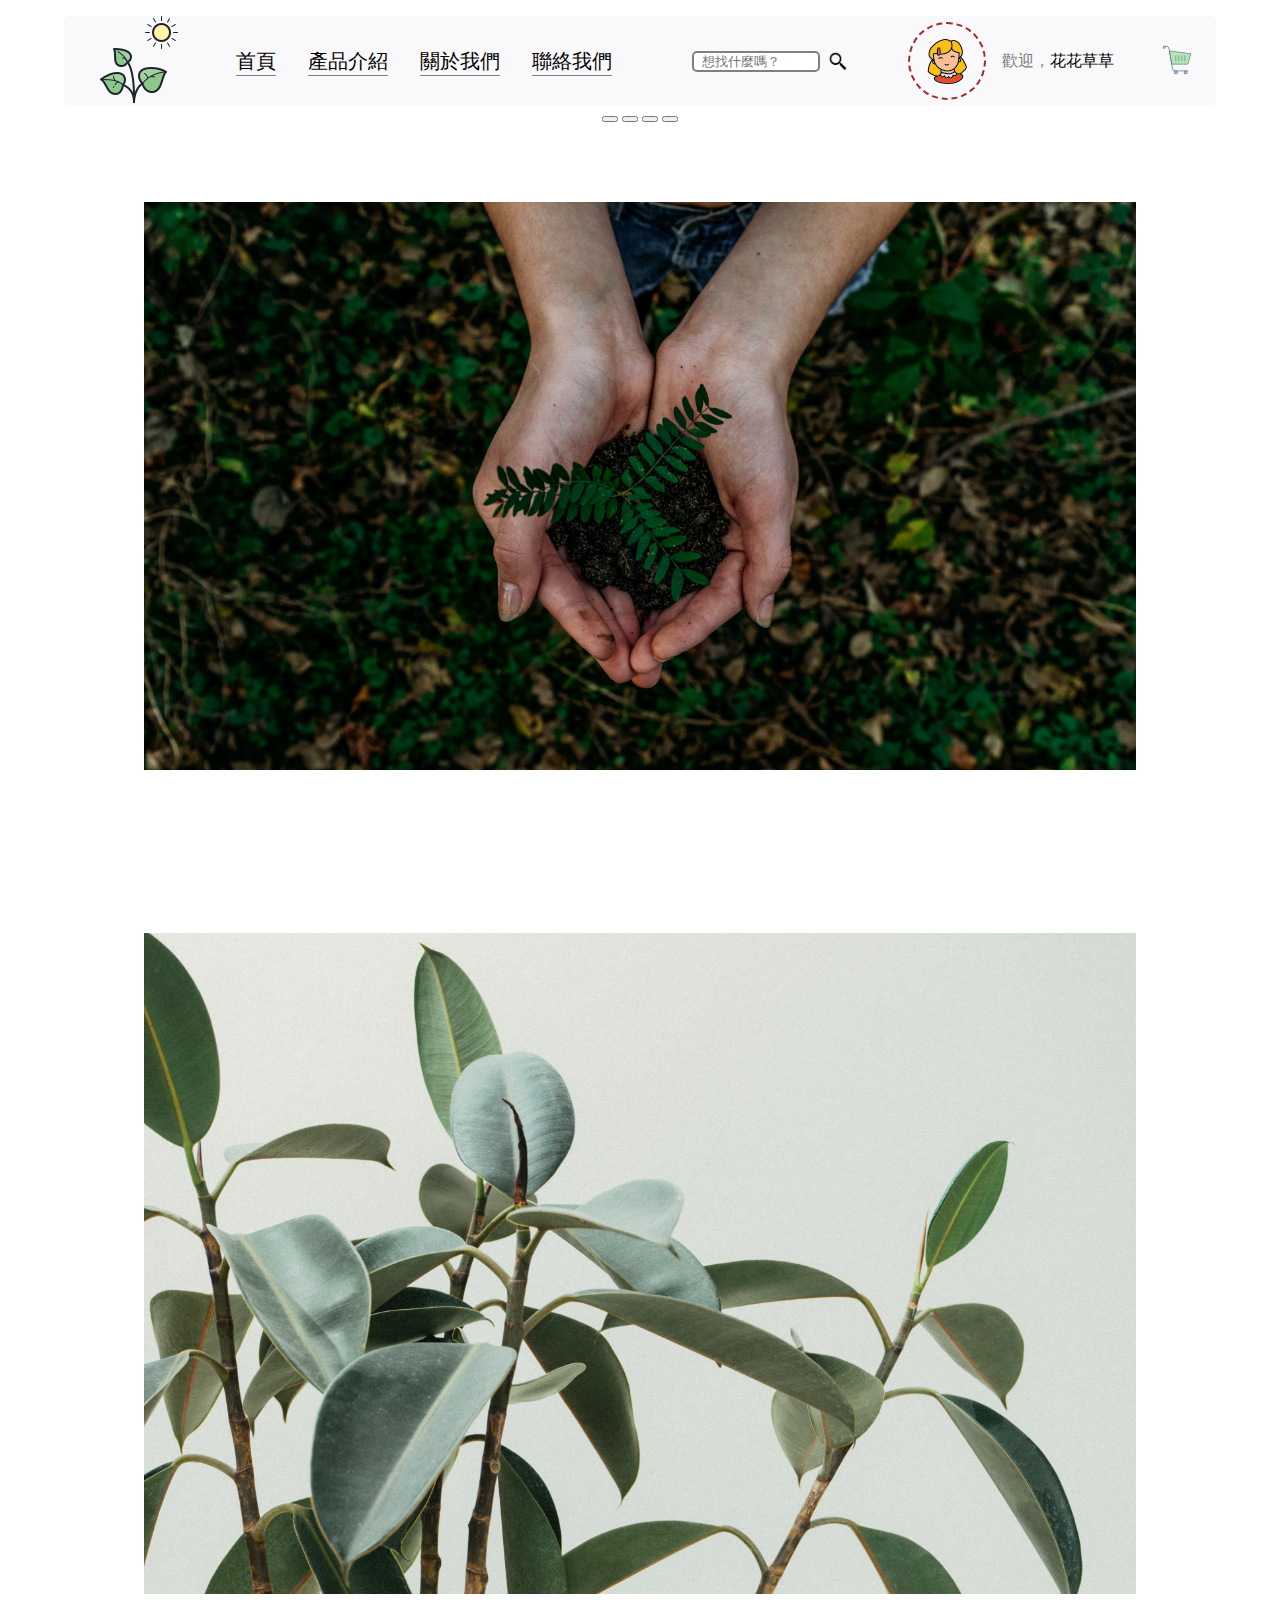
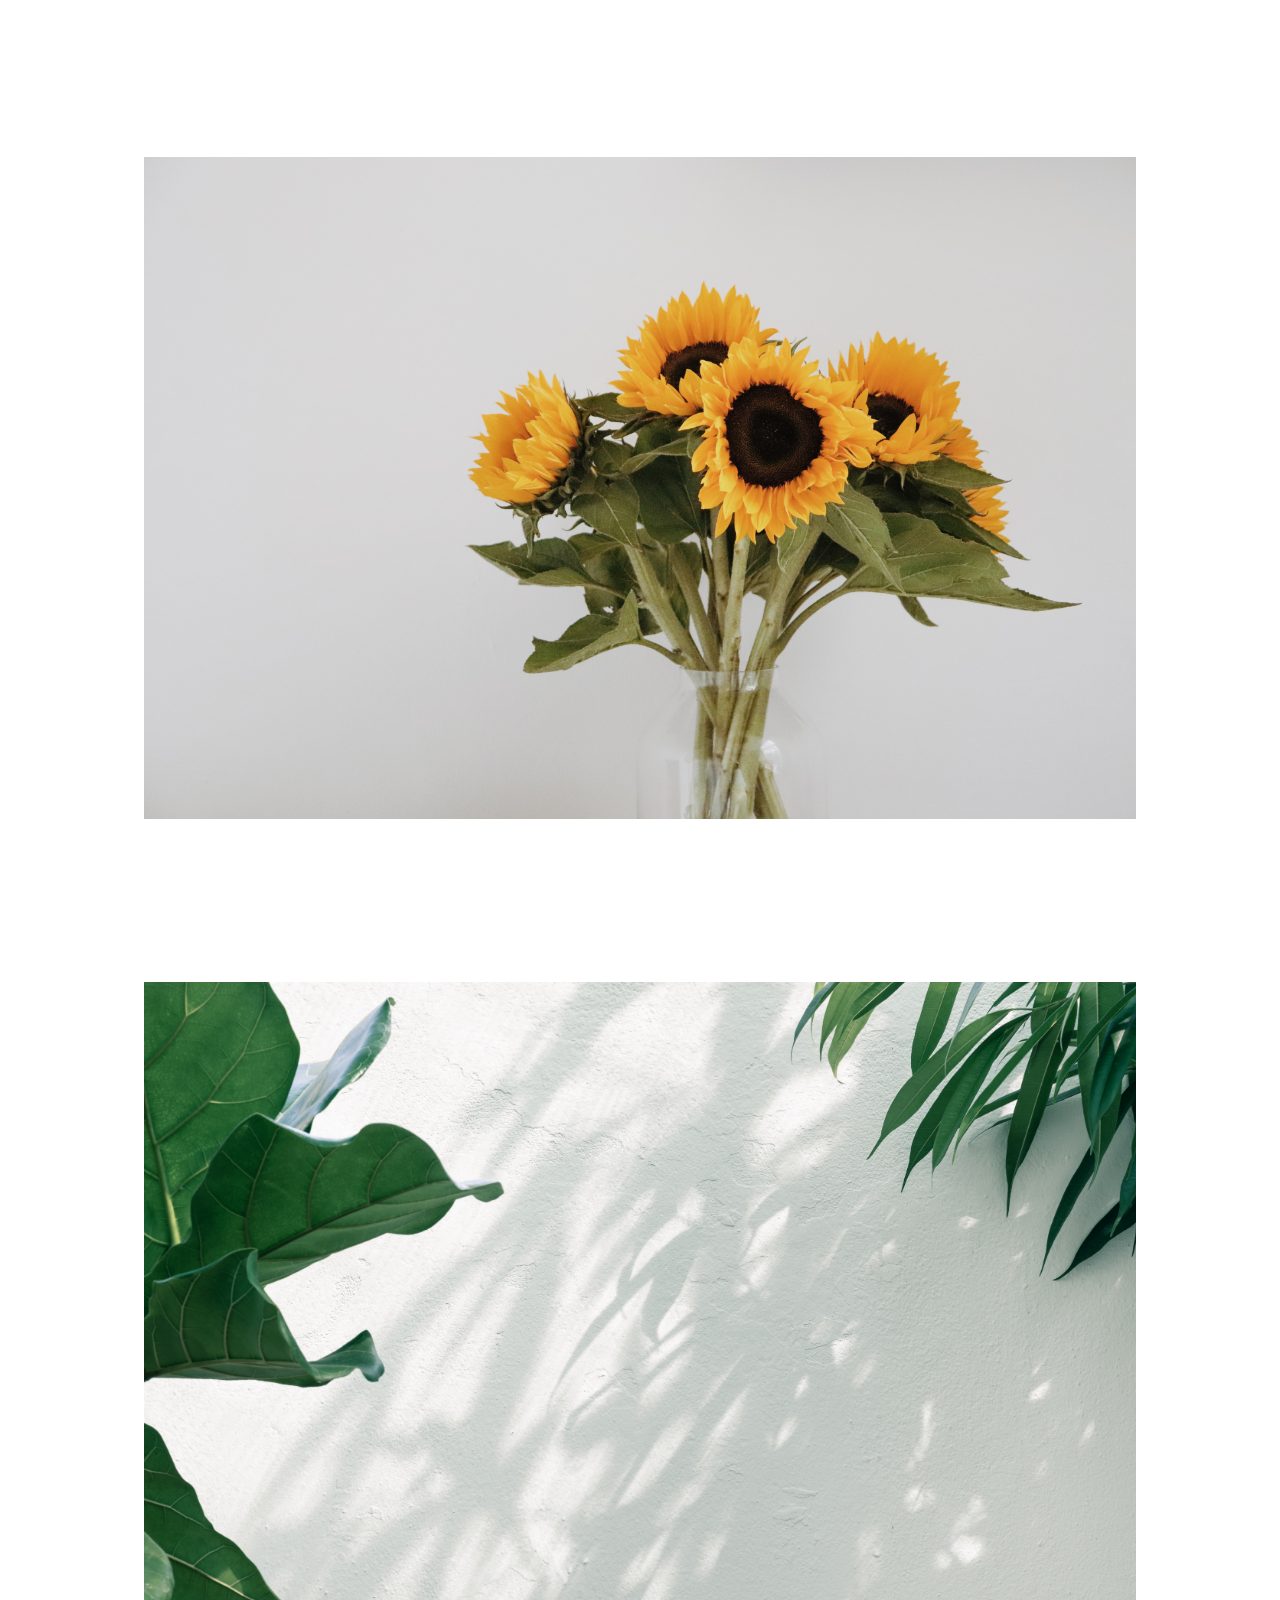
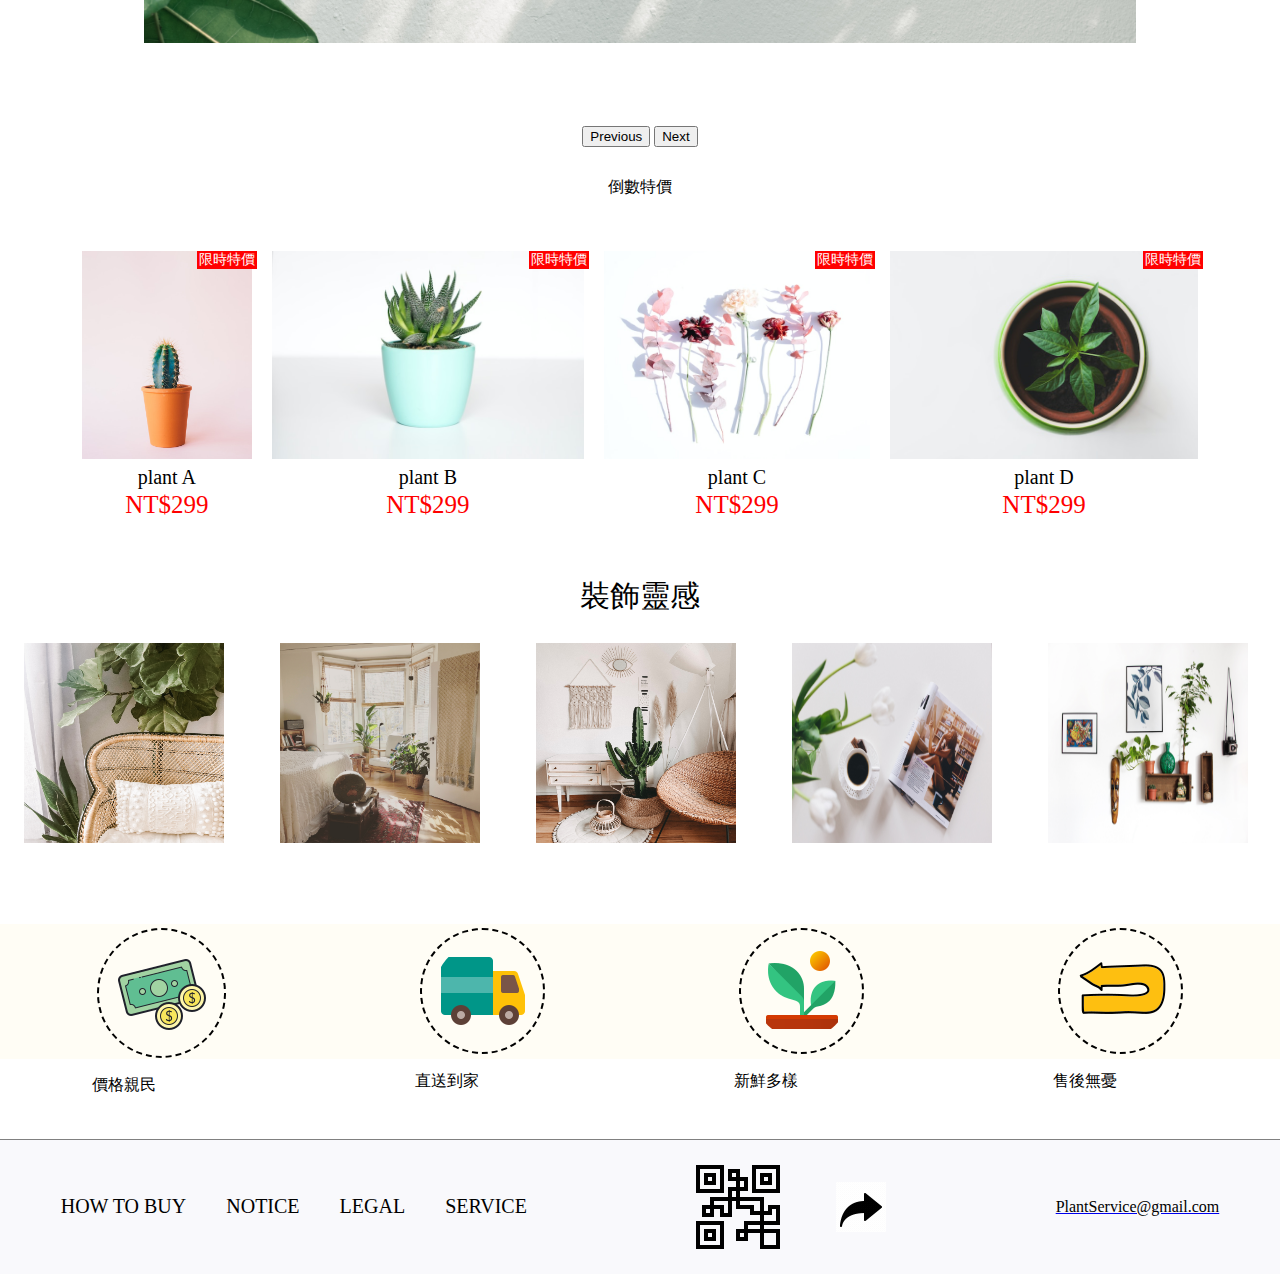
==== 植物網站/index.html @ 2fb53584 "Add files via upload" ====
<!DOCTYPE html>
<html lang="en">
  <head>
    <meta charset="UTF-8" />
    <meta http-equiv="X-UA-Compatible" content="IE=edge" />
    <meta name="viewport" content="width=device-width, initial-scale=1.0" />
    <meta name="description" content="城市中的小綠洲" />
    <meta name="keyword" content="花花草草,植物,植栽,花藝,花飾,送禮,佈置" />
    <title>花花草草</title>
    <link rel="stylesheet" href="base.css" />
    <link rel="stylesheet" href="index.css" />
    <link
      rel="shortcut icon"
      href="./image/plant/favicons.png"
      type="image/x-icon"
    />
    <link href="https://cdn.jsdelivr.net/npm/bootstrap@5.1.1/dist/css/bootstrap.min.css" rel="stylesheet" integrity="sha384-F3w7mX95PdgyTmZZMECAngseQB83DfGTowi0iMjiWaeVhAn4FJkqJByhZMI3AhiU" crossorigin="anonymous">
<script src="https://cdn.jsdelivr.net/npm/bootstrap@5.1.1/dist/js/bootstrap.bundle.min.js" integrity="sha384-/bQdsTh/da6pkI1MST/rWKFNjaCP5gBSY4sEBT38Q/9RBh9AH40zEOg7Hlq2THRZ" crossorigin="anonymous"></script>
  </head>
  <body>
    <div class="wrapper">
      <!--header-->
      <div class="header">
        <!--logo-->
        <div class="logo">
          <h1>
            <a href="#"
              ><img src="./image/plant/plant_logo.png" alt="" />花花草草</a
            >
          </h1>
        </div>
        <!--nav-->
        <div class="nav">
          <ul>
            <li><a href="#">首頁</a></li>
            <li><a href="#">產品介紹</a></li>
            <li><a href="#">關於我們</a></li>
            <li><a href="#">聯絡我們</a></li>
          </ul>
        </div>
        <!--search-->
        <div class="search">
          <input type="text" placeholder="想找什麼嗎？" />
          <a href="#"></a>
        </div>
        <!--user-->
        <div class="user">
          <a href="#">
            <img src="./image/plant/girlPic.png" alt="" />
            <p>歡迎，<span>花花草草</span></p>
          </a>
        </div>
        <div class="cart">
          <a href="#"><img src="./image/plant/cart.png" alt="" /></a>
        </div>
      </div>
     <div class="content">
      <div id="carouselExampleIndicators" class="carousel slide" data-bs-ride="carousel">
        <div class="carousel-indicators">
          <button type="button" data-bs-target="#carouselExampleIndicators" data-bs-slide-to="0" class="active" aria-current="true" aria-label="Slide 1"></button>
          <button type="button" data-bs-target="#carouselExampleIndicators" data-bs-slide-to="1" aria-label="Slide 2"></button>
          <button type="button" data-bs-target="#carouselExampleIndicators" data-bs-slide-to="2" aria-label="Slide 3"></button>
          <button type="button" data-bs-target="#carouselExampleIndicators" data-bs-slide-to="3" aria-label="Slide 4"></button>
        </div>
        <div class="carousel-inner">
          <div class="carousel-item active">
            <img src="./image/loop/focus4.jpg" class="d-block w-100" alt="...">
          </div>
          <div class="carousel-item">
            <img src="./image/loop/pic2.jpg" class="d-block w-100" alt="...">
          </div>
          <div class="carousel-item">
            <img src="./image/loop/pic3.jpg" class="d-block w-100" alt="...">
          </div>
          <div class="carousel-item">
            <img src="./image/loop/pic4.jpg" class="d-block w-100" alt="...">
          </div>
        </div>
        <button class="carousel-control-prev" type="button" data-bs-target="#carouselExampleIndicators" data-bs-slide="prev">
          <span class="carousel-control-prev-icon" aria-hidden="true"></span>
          <span class="visually-hidden">Previous</span>
        </button>
        <button class="carousel-control-next" type="button" data-bs-target="#carouselExampleIndicators" data-bs-slide="next">
          <span class="carousel-control-next-icon" aria-hidden="true"></span>
          <span class="visually-hidden">Next</span>
        </button>
      </div>
     </div>
     <div class="productList">
      <h2>倒數特價</h2>
      <ul>
        <li>
           <div class="sale">
            限時特價
          </div>
          <img src="./image/sale/sale1.jpg" alt="商品照1">
        <a href="#">plant A</a> 
          <span>NT$299</span>
        </li>
        <li> <div class="sale">
            限時特價
          </div>
          <img src="./image/sale/sale2.jpg" alt="商品照2">
         <a href="#">plant B</a>
          <span>NT$299</span>
        </li>
        <li>
           <div class="sale">
            限時特價
          </div>
          <img src="./image/sale/sale3.jpg" alt="商品照3">
          <a href="#">plant C</a>
          <span>NT$299</span>
        </li>
        <li>
           <div class="sale">
            限時特價
          </div>
          <img src="./image/sale/sale4.jpg" alt="商品照4">
          <a href="#">plant D</a>
          <span>NT$299</span>
        </li>
      </ul>
    </div>

        
      </div>
      <div class="deco">
        <h2>裝飾靈感</h2>
        <ul>
          <li><img src="./image/deco/deco1.jpg" alt="裝飾照1"></li>
          <li><img src="./image/deco/deco2.jpg" alt="裝飾照2"></li>
          <li><img src="./image/deco/deco3.jpg" alt="裝飾照3"></li>
          <li><img src="./image/deco/deco4.jpg" alt="裝飾照4"></li>
          <li><img src="./image/deco/deco5.jpg" alt="裝飾照5"></li>
        </ul>
      </div>
      <div class="guarantee">
        <ul>
          <li>
            <img src="./image/guarantee/icons8-cash-100.png" alt="" />
            <h2>價格親民</h2>
          </li>
          <li>
            <img src="./image/guarantee/icons8-logistics-96.png" alt="" />
            <h2>直送到家</h2>
          </li>
          <li>
            <img src="./image/guarantee/icons8-plant-96.png" alt="" />
            <h2>新鮮多樣</h2>
          </li>
          <li>
            <img src="./image/guarantee/icons8-return-96.png" alt="" />
            <h2>售後無憂</h2>
          </li>
        </ul>
      </div>
      <div class="footer">
        <div class="legal">
          <ul>
            <li><a href="#">HOW TO BUY</a></li>
            <li><a href="#">NOTICE</a></li>
            <li><a href="#">LEGAL</a></li>
            <li><a href="#">SERVICE</a></li>
          </ul>
        </div>
        <div class="contact">
          <img src="./image/footer/qrcode.png" alt="qrcode" title="scan it!"/>
          <a href="#"
            ><img src="./image/footer/fb.gif" alt="fbGroup" title="follow us!" />
          </div>
          <div class="service">
            <div class="email">PlantService@gmail.com</div>
          </div>
      </div>
    </div>
  </body>
</html>
---- 植物網站/base.css ----
/* http://meyerweb.com/eric/tools/css/reset/ 
   v2.0 | 20110126
   License: none (public domain)
*/

html,
body,
div,
span,
applet,
object,
iframe,
h1,
h2,
h3,
h4,
h5,
h6,
p,
blockquote,
pre,
a,
abbr,
acronym,
address,
big,
cite,
code,
del,
dfn,
em,
img,
ins,
kbd,
q,
s,
samp,
small,
strike,
strong,
sub,
sup,
tt,
var,
b,
u,
i,
center,
dl,
dt,
dd,
ol,
ul,
li,
fieldset,
form,
label,
legend,
table,
caption,
tbody,
tfoot,
thead,
tr,
th,
td,
article,
aside,
canvas,
details,
embed,
figure,
figcaption,
footer,
header,
hgroup,
menu,
nav,
output,
ruby,
section,
summary,
time,
mark,
audio,
video {
  margin: 0;
  padding: 0;
  border: 0;
  font-size: 100%;
  font: inherit;
  vertical-align: baseline;
}
/* HTML5 display-role reset for older browsers */
article,
aside,
details,
figcaption,
figure,
footer,
header,
hgroup,
menu,
nav,
section {
  display: block;
}
body {
  line-height: 1;
}
ol,
ul {
  list-style: none;
}
blockquote,
q {
  quotes: none;
}
blockquote:before,
blockquote:after,
q:before,
q:after {
  content: "";
  content: none;
}
table {
  border-collapse: collapse;
  border-spacing: 0;
}
*,
*::after,
*::before {
  box-sizing: border-box;
}
---- 植物網站/index.css ----
body {
  background-color: white;
}
body .wrapper {
  margin: 1rem auto;
  max-width: 90vw;
  text-align: center;
}
body .wrapper .header {
  height: 10vh;
  display: flex;
  justify-content: space-around;
  align-items: center;
  background-color: rgba(244, 244, 250, 0.5);
  border-radius: 5px;
}
body .wrapper .header .logo a {
  font-size: 0;
}
body .wrapper .header .nav ul {
  display: flex;
}
body .wrapper .header .nav ul li {
  list-style: none;
  margin-right: 2rem;
}
body .wrapper .header .nav ul li a {
  padding-bottom: 0.2rem;
  color: black;
  font-size: 20px;
  text-decoration: none;
  border-bottom: 1px solid gray;
  transition: all 0.3s ease-in;
}
body .wrapper .header .nav ul li a:hover {
  font-size: 23px;
}
body .wrapper .header .search {
  display: flex;
  align-items: center;
}
body .wrapper .header .search input {
  max-width: 8rem;
  max-height: 1.5rem;
  padding-left: 0.5rem;
  border: 2px solid gray;
  border-radius: 5px;
  background-color: white;
}
body .wrapper .header .search a {
  display: inline-block;
  width: 2rem;
  height: 1.2rem;
  margin-left: 0.5rem;
  background-image: url(./image/plant/searchLogo.png);
  background-size: contain;
  background-repeat: no-repeat;
}
body .wrapper .header .user a {
  display: flex;
  align-items: center;
  text-decoration: none;
  color: black;
}
body .wrapper .header .user a img {
  padding: 0.8rem;
  border: 2px dashed brown;
  border-radius: 50%;
}
body .wrapper .header .user a p {
  margin-left: 1rem;
  color: gray;
}
body .wrapper .header .user a p span {
  color: black;
  transition: all 0.5s ease;
}
body .wrapper .header .user a p span:hover {
  font-size: larger;
}
body .wrapper .content {
  max-width: 100%;
  max-height: 40%;
}
body .wrapper .content .carousel-item img {
  max-width: 100%;
  max-height: 1000px;
  padding: 5rem;
  border-radius: 10px;
}
body .wrapper .productList {
  width: 100%;
}
body .wrapper .productList h2 {
  padding: 2rem;
}
body .wrapper .productList ul {
  display: flex;
  justify-content: space-around;
  align-items: center;
  margin: 0.5rem;
}
body .wrapper .productList ul li {
  position: relative;
  margin-top: 1rem;
  margin-left: 5px;
  margin-right: 5px;
  padding-left: 5px;
  padding-right: 5px;
  text-align: center;
  color: brown;
}
body .wrapper .productList ul li a {
  display: block;
  text-decoration: none;
  padding: 0.3rem;
  font-size: 20px;
  color: black;
}
body .wrapper .productList ul img {
  max-width: 100%;
  max-height: 250px;
}
body .wrapper .productList ul span {
  font-size: 25px;
  color: red;
}
body .wrapper .productList ul a:hover {
  color: black;
  font-size: 15px;
}
body .wrapper .productList ul .sale {
  position: absolute;
  right: 0;
  font-size: 14px;
  background-color: red;
  color: white;
  padding: 2px;
}
body .deco {
  height: 15vh;
  margin-top: 2rem;
}
body .deco h2 {
  font-size: 30px;
  padding: 2rem;
  text-align: center;
}
body .deco ul {
  display: flex;
  flex: 1;
  justify-content: space-around;
  align-items: center;
}
body .deco ul li img {
  width: 200px;
  height: 200px;
  margin-right: 0.5rem;
}
body .guarantee {
  height: 15vh;
  margin-top: 15rem;
  background-color: rgba(255, 252, 235, 0.5);
}
body .guarantee ul {
  display: flex;
  justify-content: space-around;
}
body .guarantee ul li {
  list-style: none;
}
body .guarantee ul li img {
  border: 2px dashed black;
  border-radius: 50%;
  padding: 0.8rem;
  margin: 0.3rem;
  margin-bottom: 1rem;
}
body .footer {
  max-height: 15vh;
  margin-top: 5rem;
  display: flex;
  justify-content: space-around;
  align-items: center;
  border-top: 1px solid gray;
  background-color: rgba(244, 244, 250, 0.5);
}
body .footer .legal ul {
  display: flex;
  justify-content: center;
  align-items: center;
}
body .footer .legal ul li {
  list-style-type: none;
  margin-right: 2.5rem;
}
body .footer .legal ul li a {
  text-decoration: none;
  line-height: 15vh;
  font-size: 20px;
  color: black;
}
body .footer .legal ul li a:hover {
  border-bottom: 1px solid gray;
}
body .footer .contact {
  display: flex;
  justify-content: space-around;
  align-items: center;
}
body .footer .contact img {
  display: block;
  margin-right: 3rem;
}
body .footer .service .email {
  color: black;
}/*# sourceMappingURL=index.css.map */
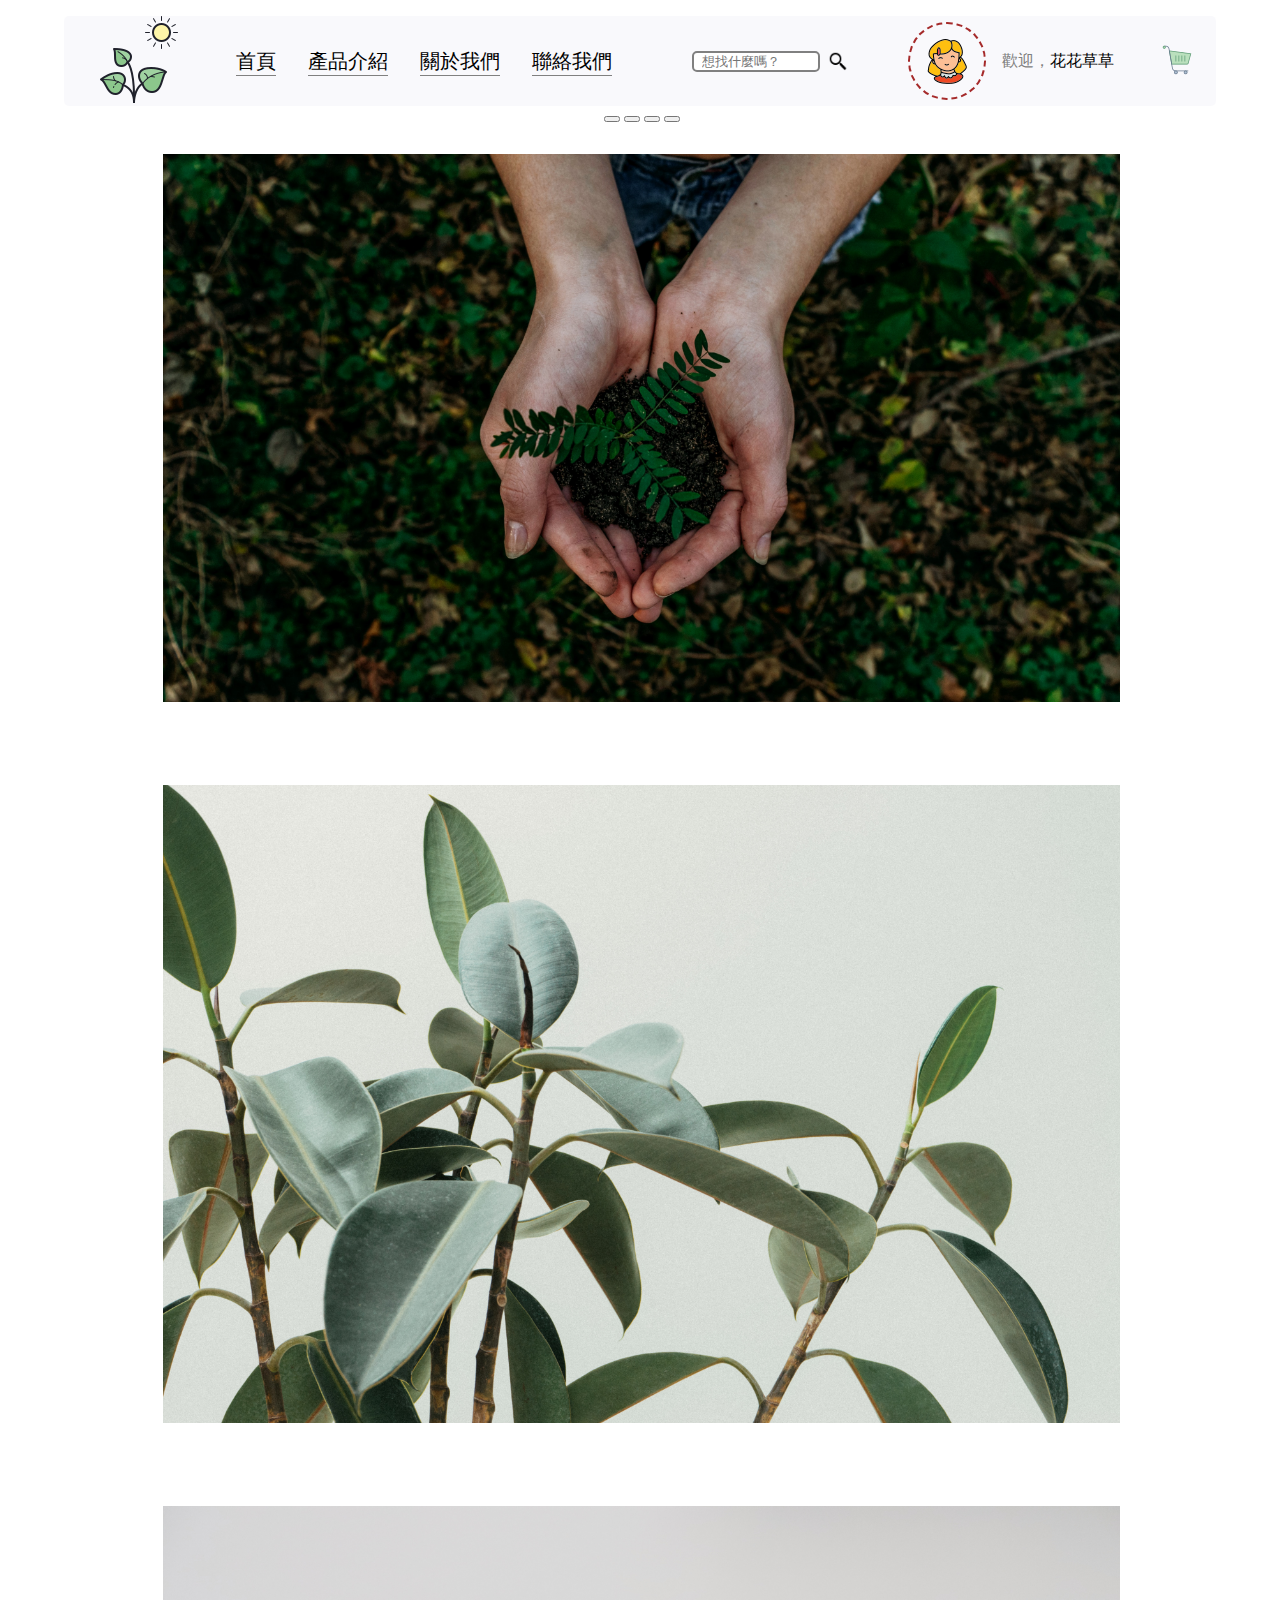
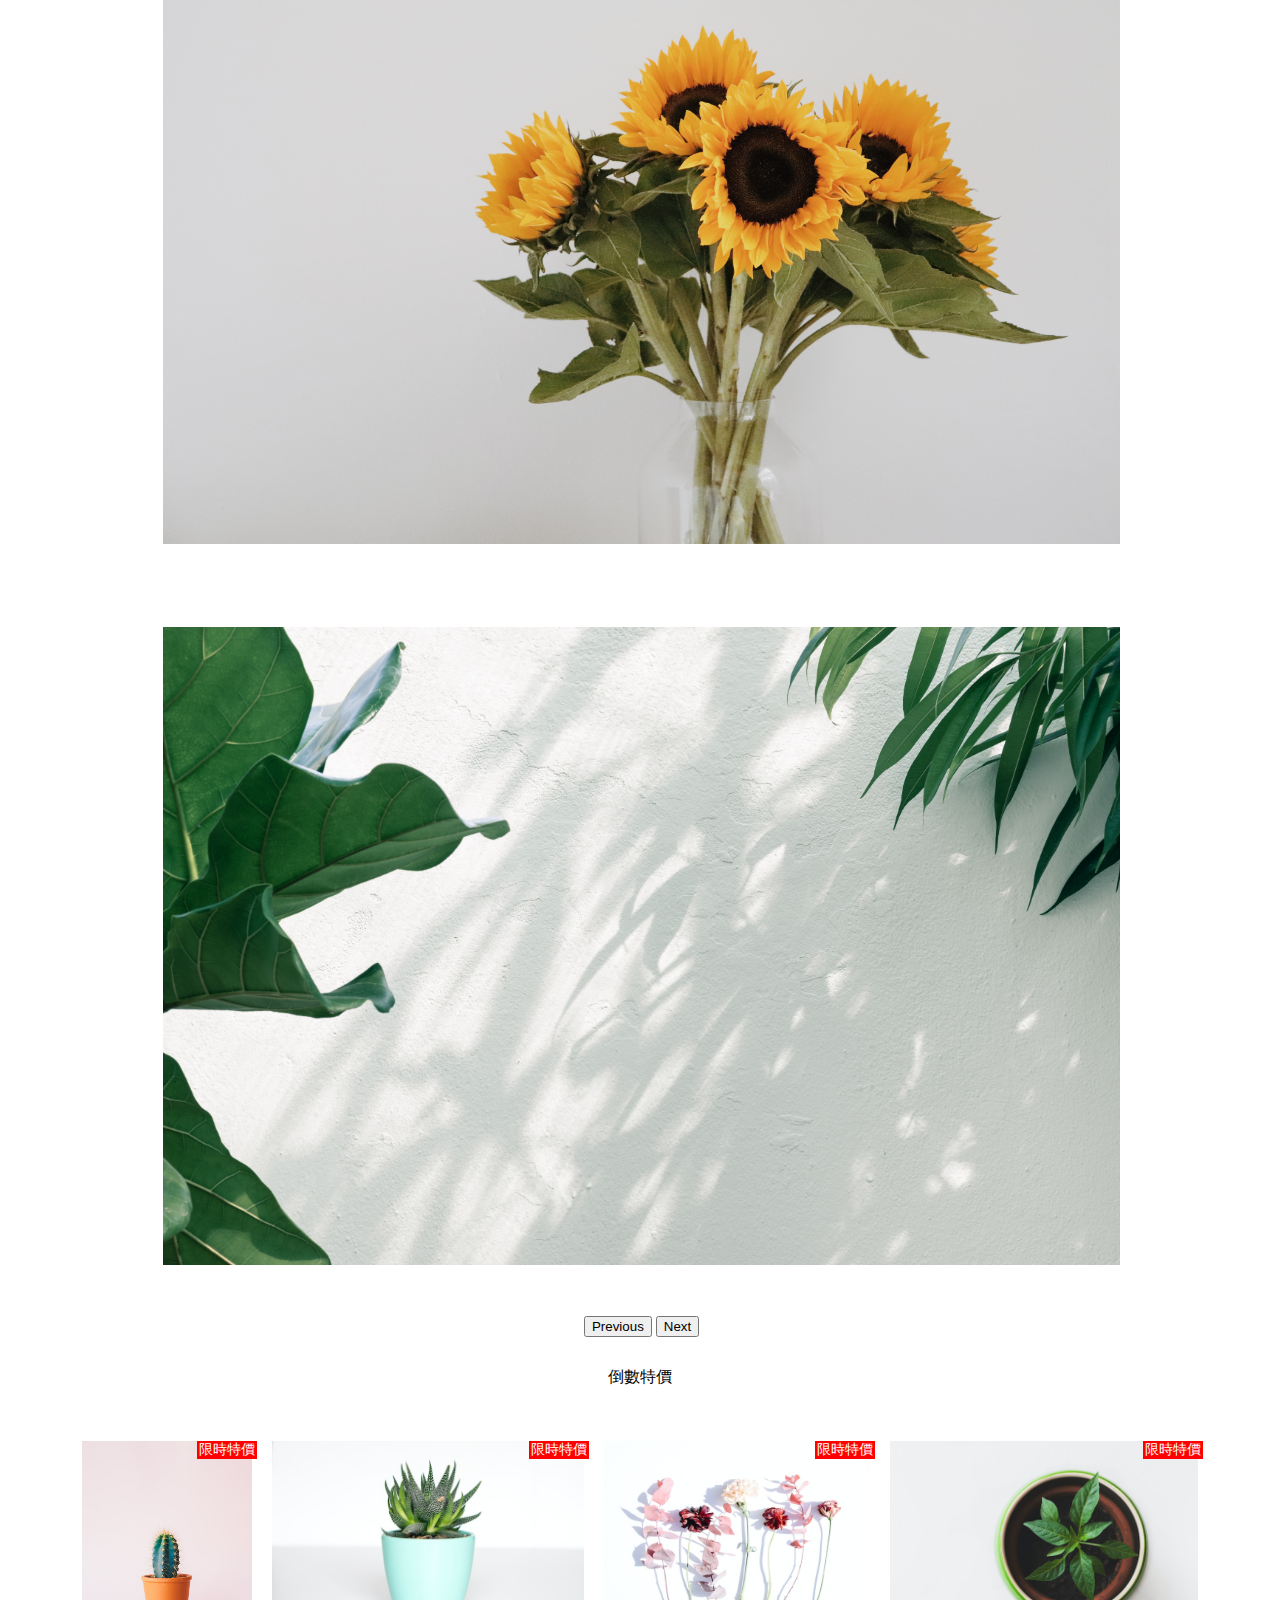
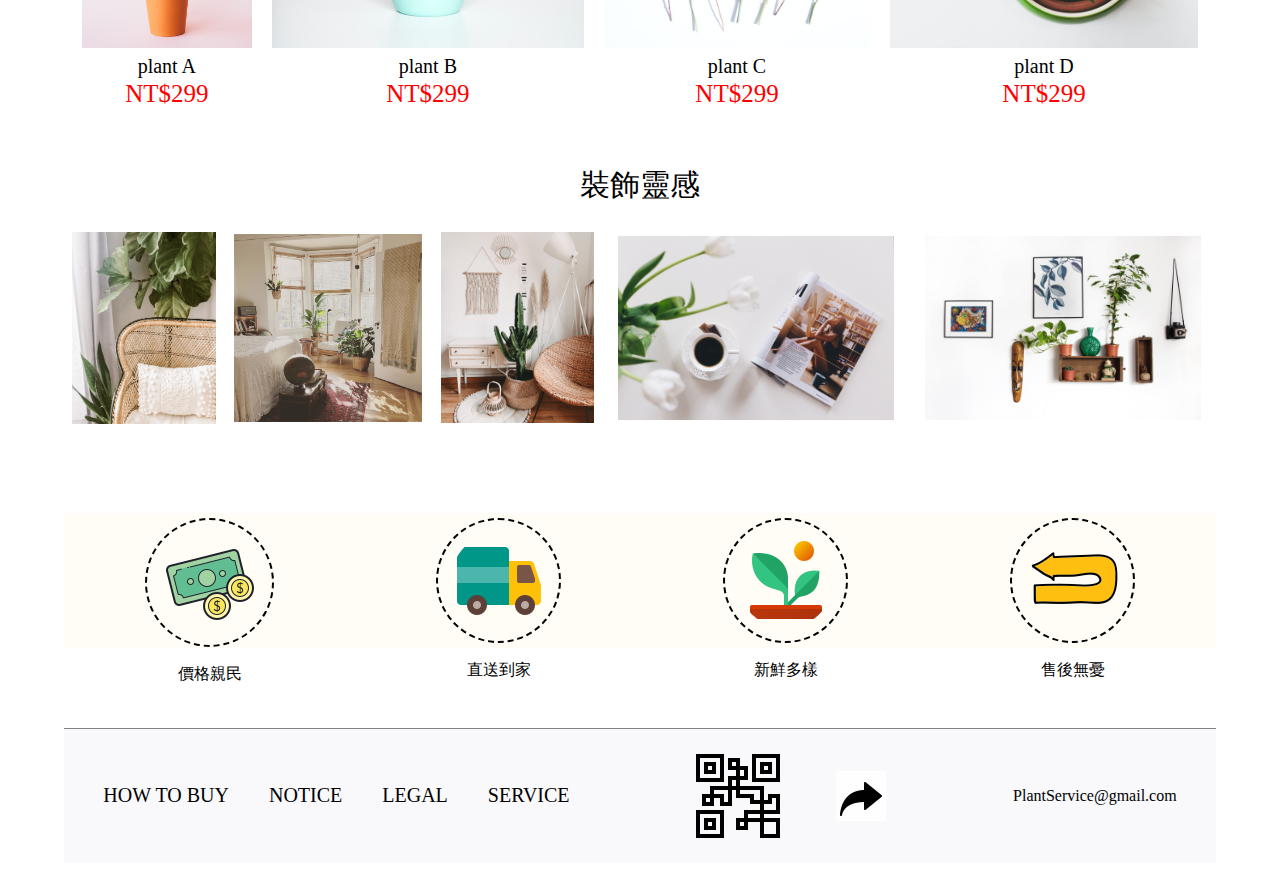
==== commit d7585d52: "Add files via upload" ====
--- a/植物網站/index.html
+++ b/植物網站/index.html
@@ -46,12 +46,12 @@
         <!--user-->
         <div class="user">
           <a href="#">
-            <img src="./image/plant/girlPic.png" alt="" />
+            <img src="./image/plant/girlPic.png" alt="頭像" />
             <p>歡迎，<span>花花草草</span></p>
           </a>
         </div>
         <div class="cart">
-          <a href="#"><img src="./image/plant/cart.png" alt="" /></a>
+          <a href="#"><img src="./image/plant/cart.png" alt="購物車照片" /></a>
         </div>
       </div>
      <div class="content">
@@ -64,16 +64,16 @@
         </div>
         <div class="carousel-inner">
           <div class="carousel-item active">
-            <img src="./image/loop/focus4.jpg" class="d-block w-100" alt="...">
+            <img src="./image/loop/focus4.jpg" class="d-block w-100" alt="焦點照1">
           </div>
           <div class="carousel-item">
-            <img src="./image/loop/pic2.jpg" class="d-block w-100" alt="...">
+            <img src="./image/loop/pic2.jpg" class="d-block w-100" alt="焦點照2">
           </div>
           <div class="carousel-item">
-            <img src="./image/loop/pic3.jpg" class="d-block w-100" alt="...">
+            <img src="./image/loop/pic3.jpg" class="d-block w-100" alt="焦點照3">
           </div>
           <div class="carousel-item">
-            <img src="./image/loop/pic4.jpg" class="d-block w-100" alt="...">
+            <img src="./image/loop/pic4.jpg" class="d-block w-100" alt="焦點照4">
           </div>
         </div>
         <button class="carousel-control-prev" type="button" data-bs-target="#carouselExampleIndicators" data-bs-slide="prev">
@@ -122,57 +122,53 @@
         </li>
       </ul>
     </div>
-
-        
-      </div>
-      <div class="deco">
-        <h2>裝飾靈感</h2>
+    <div class="deco">
+      <h2>裝飾靈感</h2>
+      <ul>
+        <li><img src="./image/deco/deco1.jpg" alt="裝飾照1"></li>
+        <li><img src="./image/deco/deco2.jpg" alt="裝飾照2"></li>
+        <li><img src="./image/deco/deco3.jpg" alt="裝飾照3"></li>
+        <li><img src="./image/deco/deco4.jpg" alt="裝飾照4"></li>
+        <li><img src="./image/deco/deco5.jpg" alt="裝飾照5"></li>
+      </ul>
+    </div>
+    <div class="guarantee">
+      <ul>
+        <li>
+          <img src="./image/guarantee/icons8-cash-100.png" alt="" />
+          <h2>價格親民</h2>
+        </li>
+        <li>
+          <img src="./image/guarantee/icons8-logistics-96.png" alt="" />
+          <h2>直送到家</h2>
+        </li>
+        <li>
+          <img src="./image/guarantee/icons8-plant-96.png" alt="" />
+          <h2>新鮮多樣</h2>
+        </li>
+        <li>
+          <img src="./image/guarantee/icons8-return-96.png" alt="" />
+          <h2>售後無憂</h2>
+        </li>
+      </ul>
+    </div>
+    <div class="footer">
+      <div class="legal">
         <ul>
-          <li><img src="./image/deco/deco1.jpg" alt="裝飾照1"></li>
-          <li><img src="./image/deco/deco2.jpg" alt="裝飾照2"></li>
-          <li><img src="./image/deco/deco3.jpg" alt="裝飾照3"></li>
-          <li><img src="./image/deco/deco4.jpg" alt="裝飾照4"></li>
-          <li><img src="./image/deco/deco5.jpg" alt="裝飾照5"></li>
+          <li><a href="#">HOW TO BUY</a></li>
+          <li><a href="#">NOTICE</a></li>
+          <li><a href="#">LEGAL</a></li>
+          <li><a href="#">SERVICE</a></li>
         </ul>
       </div>
-      <div class="guarantee">
-        <ul>
-          <li>
-            <img src="./image/guarantee/icons8-cash-100.png" alt="" />
-            <h2>價格親民</h2>
-          </li>
-          <li>
-            <img src="./image/guarantee/icons8-logistics-96.png" alt="" />
-            <h2>直送到家</h2>
-          </li>
-          <li>
-            <img src="./image/guarantee/icons8-plant-96.png" alt="" />
-            <h2>新鮮多樣</h2>
-          </li>
-          <li>
-            <img src="./image/guarantee/icons8-return-96.png" alt="" />
-            <h2>售後無憂</h2>
-          </li>
-        </ul>
-      </div>
-      <div class="footer">
-        <div class="legal">
-          <ul>
-            <li><a href="#">HOW TO BUY</a></li>
-            <li><a href="#">NOTICE</a></li>
-            <li><a href="#">LEGAL</a></li>
-            <li><a href="#">SERVICE</a></li>
-          </ul>
+      <div class="contact">
+        <img id='qrcode'src="./image/footer/qrcode.png" alt="qrcode" title="scan it!"/>
+        <a href="#"
+          ><img src="./image/footer/fb.gif" alt="fbGroup" title="follow us!" />
         </div>
-        <div class="contact">
-          <img src="./image/footer/qrcode.png" alt="qrcode" title="scan it!"/>
-          <a href="#"
-            ><img src="./image/footer/fb.gif" alt="fbGroup" title="follow us!" />
-          </div>
-          <div class="service">
-            <div class="email">PlantService@gmail.com</div>
-          </div>
-      </div>
-    </div>
+        <div class="service">
+          <div class="email">PlantService@gmail.com</div>
+        </div>
+    </div> 
   </body>
 </html>
--- a/植物網站/base.css
+++ b/植物網站/base.css
@@ -131,4 +131,9 @@
 *::after,
 *::before {
   box-sizing: border-box;
+  text-decoration: none;
 }
+
+.wrapper {
+  margin: 0 auto;
+}
--- a/植物網站/index.css
+++ b/植物網站/index.css
@@ -3,10 +3,11 @@
 }
 body .wrapper {
   margin: 1rem auto;
-  max-width: 90vw;
+  max-width: 90%;
   text-align: center;
 }
 body .wrapper .header {
+  width: 100%;
   height: 10vh;
   display: flex;
   justify-content: space-around;
@@ -79,14 +80,28 @@
   font-size: larger;
 }
 body .wrapper .content {
-  max-width: 100%;
+  margin: 0 auto;
+  margin-right: 6rem;
+  padding-left: 5rem;
+  max-width: 90%;
   max-height: 40%;
-}
+  position: relative;
+}
+
 body .wrapper .content .carousel-item img {
   max-width: 100%;
-  max-height: 1000px;
-  padding: 5rem;
-  border-radius: 10px;
+  max-height: 60rem;
+  margin-top: 2rem;
+  margin-bottom: 3rem;
+}
+
+body .wrapper .content .carousel-inner .carousel-control-prev {
+  position: absolute;
+  left: 0;
+}
+body .wrapper .content .carousel-inner .carousel-control-next {
+  position: absolute;
+  right: 0;
 }
 body .wrapper .productList {
   width: 100%;
@@ -153,8 +168,9 @@
   align-items: center;
 }
 body .deco ul li img {
-  width: 200px;
-  height: 200px;
+  max-width: 90%;
+  max-height: 15rem;
+  margin-left: 0.5rem;
   margin-right: 0.5rem;
 }
 body .guarantee {
@@ -187,6 +203,8 @@
 }
 body .footer .legal ul {
   display: flex;
+  flex-wrap: wrap;
+  flex: 1;
   justify-content: center;
   align-items: center;
 }
@@ -195,14 +213,13 @@
   margin-right: 2.5rem;
 }
 body .footer .legal ul li a {
+  display: inline-block;
   text-decoration: none;
   line-height: 15vh;
   font-size: 20px;
   color: black;
 }
-body .footer .legal ul li a:hover {
-  border-bottom: 1px solid gray;
-}
+
 body .footer .contact {
   display: flex;
   justify-content: space-around;
@@ -214,4 +231,32 @@
 }
 body .footer .service .email {
   color: black;
-}/*# sourceMappingURL=index.css.map */+} /*# sourceMappingURL=index.css.map */
+
+/* RWD 設計 */
+
+@media screen and (max-width: 1090px) {
+  .wrapper .header .nav ul {
+    flex-direction: column;
+    font-size: 16px;
+  }
+  .wrapper .header .nav ul li {
+    text-align: center;
+  }
+
+  .wrapper .header .user p {
+    display: none;
+  }
+  .wrapper .footer .legal ul {
+    flex-direction: column;
+    max-height: 100%;
+    margin-top: 2rem;
+  }
+  .wrapper .footer .legal ul li a {
+    line-height: 100%;
+  }
+  .wrapper .guarantee {
+    margin-top: 5rem;
+    background-color: rgba(255, 252, 235, 0.5);
+  }
+}
